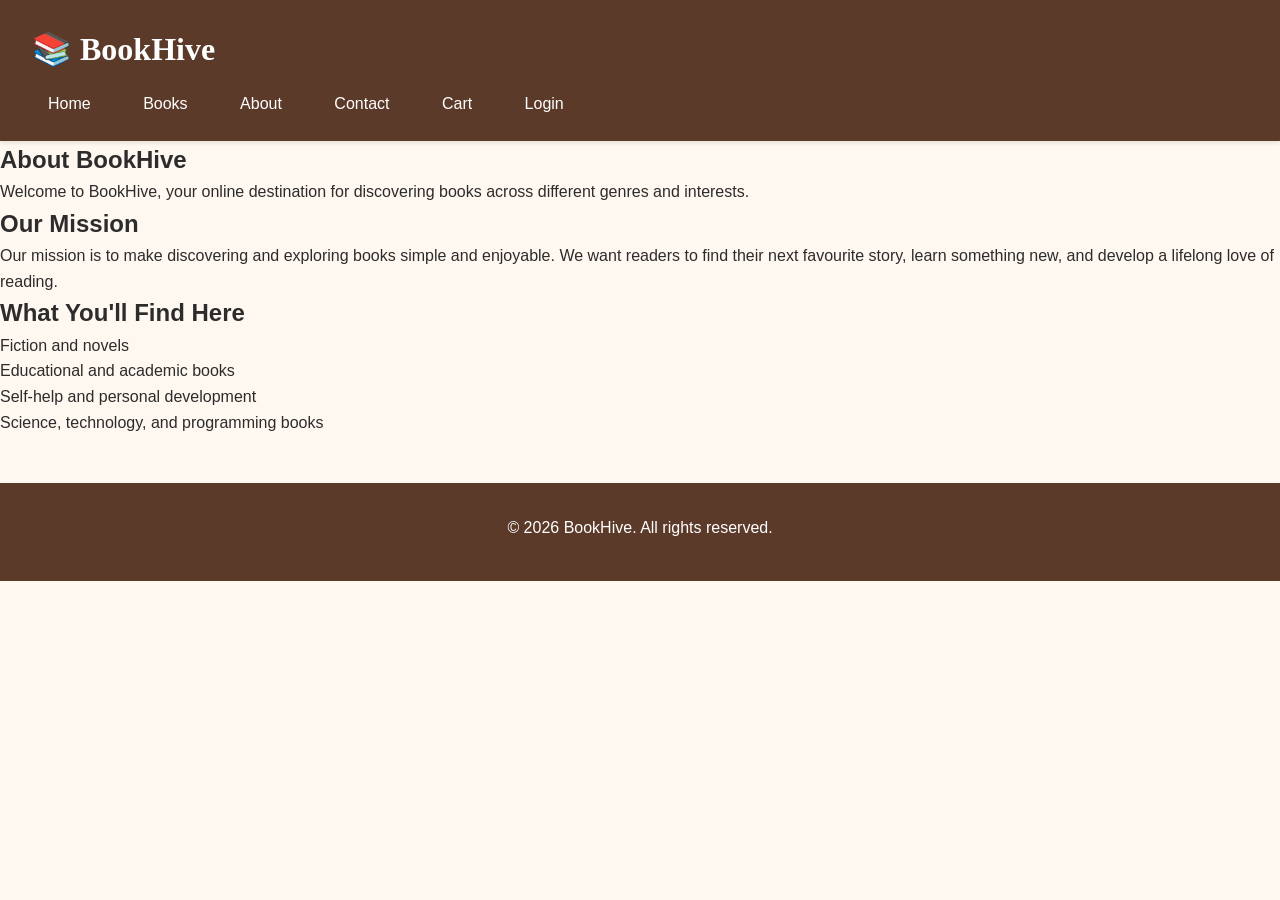
==== about.html @ f5afa5b2 "Phase 6 - Home page styled, brand identity established" ====
<!DOCTYPE html>
<html lang="en">
<head>
    <meta charset="UTF-8">
    <meta name="viewport" content="width=device-width, initial-scale=1.0">
    <title>About Us - BookHive</title>
    <link rel="stylesheet" href="css/style.css">
</head>
<body>

    <header>
        <h1>📚 BookHive</h1>

        <nav>
            <a href="index.html">Home</a>
            <a href="books.html">Books</a>
            <a href="about.html">About</a>
            <a href="contact.html">Contact</a>
            <a href="cart.html">Cart</a>
            <a href="login.html">Login</a>
        </nav>
    </header>

    <main>
        <section>
            <h2>About BookHive</h2>

            <p>
                Welcome to BookHive, your online destination for discovering
                books across different genres and interests.
            </p>
        </section>

        <section>
            <h2>Our Mission</h2>

            <p>
                Our mission is to make discovering and exploring books simple
                and enjoyable. We want readers to find their next favourite
                story, learn something new, and develop a lifelong love of reading.
            </p>
        </section>

        <section>
            <h2>What You'll Find Here</h2>

            <ul>
                <li>Fiction and novels</li>
                <li>Educational and academic books</li>
                <li>Self-help and personal development</li>
                <li>Science, technology, and programming books</li>
            </ul>
        </section>
    </main>

    <footer>
        <p>&copy; 2026 BookHive. All rights reserved.</p>
    </footer>

</body>
</html>
---- css/style.css ----
/* ===========================
   CSS RESET - Start Clean
   =========================== */

* {
    margin: 0;
    padding: 0;
    box-sizing: border-box;
}

html {
    font-size: 16px;
}

body {
    font-family: 'Inter', Arial, sans-serif;
    color: #2C2C2C;
    background-color: #FFF8F0;
    line-height: 1.6;
}

/* ===========================
   CSS VARIABLES - Brand Colors
   =========================== */

:root {
    /* Colors */
    --primary: #5B3A29;
    --accent: #F4A261;
    --bg: #FFF8F0;
    --text-dark: #2C2C2C;
    --text-muted: #6B6B6B;
    --success: #2E7D32;
    --error: #C62828;
    --white: #FFFFFF;
    --light-gray: #F5F5F5;

    /* Spacing */
    --space-xs: 0.5rem;
    --space-sm: 1rem;
    --space-md: 1.5rem;
    --space-lg: 2rem;
    --space-xl: 3rem;

    /* Other */
    --border-radius: 8px;
    --max-width: 1200px;
    --shadow-sm: 0 2px 4px rgba(0, 0, 0, 0.1);
    --shadow-md: 0 4px 12px rgba(0, 0, 0, 0.15);
}

/* ===========================
   HEADER
   =========================== */

header {
    background-color: var(--primary);
    color: var(--white);
    padding: var(--space-md) var(--space-lg);
    box-shadow: var(--shadow-sm);
    position: sticky;
    top: 0;
    z-index: 100;
}

header h1 {
    font-family: 'Playfair Display', Georgia, serif;
    font-size: 2rem;
    margin-bottom: var(--space-sm);
}

/* Navigation links */
nav a {
    color: var(--white);
    text-decoration: none;
    padding: var(--space-xs) var(--space-sm);
    margin-right: var(--space-sm);
    border-radius: 4px;
    transition: background-color 0.3s, color 0.3s;
}

nav a:hover {
    background-color: var(--accent);
    color: var(--primary);
}

/* ===========================
   HERO SECTION
   =========================== */

.hero {
    background: linear-gradient(
        135deg,
        #5B3A29 0%,
        #8B5E3C 100%
    );
    color: var(--white);
    text-align: center;
    padding: var(--space-xl) var(--space-md);
    min-height: 400px;
    display: flex;
    flex-direction: column;
    justify-content: center;
    align-items: center;
}

.hero h2 {
    font-family: 'Playfair Display', Georgia, serif;
    font-size: 3rem;
    margin-bottom: var(--space-sm);
}

.hero p {
    font-size: 1.25rem;
    margin-bottom: var(--space-lg);
    opacity: 0.9;
}

.hero .btn {
    background-color: var(--accent);
    color: var(--primary);
    padding: var(--space-sm) var(--space-lg);
    border-radius: var(--border-radius);
    text-decoration: none;
    font-weight: bold;
    transition: transform 0.2s, box-shadow 0.2s;
}

.hero .btn:hover {
    transform: translateY(-2px);
    box-shadow: var(--shadow-md);
}


/* ===========================
   FEATURED BOOKS
   =========================== */
.featured {
    padding: var(--space-xl) var(--space-md);
    max-width: var(--max-width);
    margin: 0 auto;
}

.featured h2 {
    font-family: 'Playfair Display', Georgia, serif;
    font-size: 2.5rem;
    color: var(--primary);
    text-align: center;
    margin-bottom: var(--space-lg);
}

/* BOOK CARDS */
.book-card {
    background: var(--white);
    border-radius: var(--border-radius);
    padding: var(--space-md);
    box-shadow: var(--shadow-sm);
    text-align: center;
    transition: transform 0.3s, box-shadow 0.3s;
    margin-bottom: var(--space-md);
}

.book-card:hover {
    transform: translateY(-5px);
    box-shadow: var(--shadow-md);
}

.book-card img {
    width: 100%;
    height: 250px;
    object-fit: cover;
    border-radius: 4px;
    margin-bottom: var(--space-sm);
}

.book-card h3 {
    font-family: 'Playfair Display', Georgia, serif;
    color: var(--primary);
    margin-bottom: var(--space-xs);
}

.book-card .author {
    color: var(--text-muted);
    margin-bottom: var(--space-sm);
}

.book-card .price {
    font-size: 1.5rem;
    font-weight: bold;
    color: var(--accent);
    margin-bottom: var(--space-sm);
}

.book-card button {
    background-color: var(--primary);
    color: var(--white);
    border: none;
    padding: var(--space-sm) var(--space-md);
    border-radius: var(--border-radius);
    cursor: pointer;
    width: 100%;
    transition: background-color 0.3s;
}

.book-card button:hover {
    background-color: #8B5E3C;
}

/* ===========================
   FOOTER
   =========================== */
footer {
    background-color: var(--primary);
    color: var(--white);
    text-align: center;
    padding: var(--space-lg) var(--space-md);
    margin-top: var(--space-xl);
}

footer p {
    margin-bottom: var(--space-xs);
}

footer a {
    color: var(--accent);
    text-decoration: none;
    margin: 0 var(--space-xs);
}

footer a:hover {
    text-decoration: underline;
}
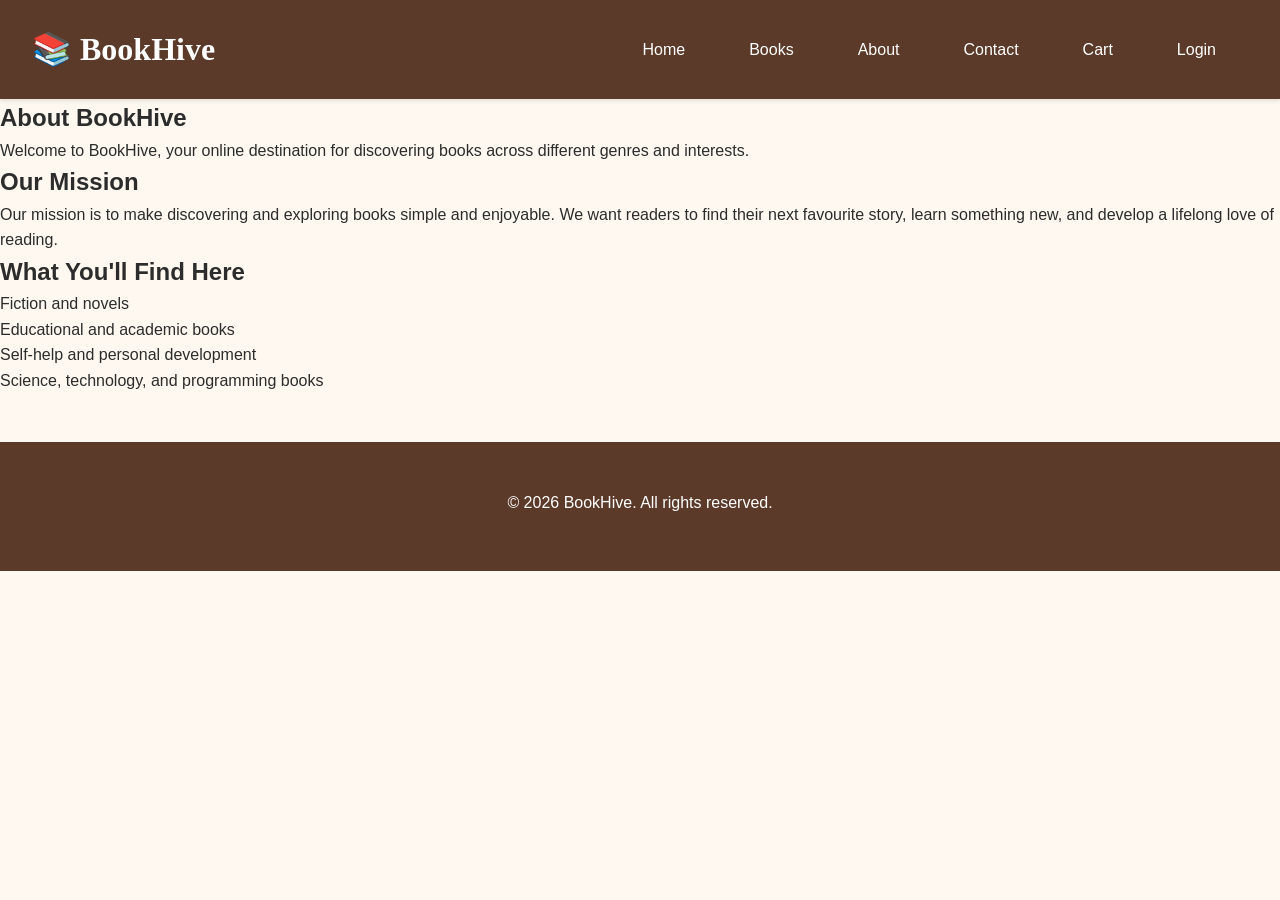
==== commit d084fe51: "Phase 8 - Responsive grid layout + animations" ====
--- a/about.html
+++ b/about.html
@@ -6,6 +6,7 @@
     <meta name="viewport" content="width=device-width, initial-scale=1.0">
     <title>About Us - BookHive</title>
     <link rel="stylesheet" href="css/style.css">
+    <link rel="stylesheet" href="css/responsive.css">
 </head>
 <body>
 
--- a/css/style.css
+++ b/css/style.css
@@ -150,6 +150,14 @@
     margin-bottom: var(--space-lg);
 }
 
+/* MAKE FEATURED INTO A FLEXBOOK CONTAINER */
+.featured {
+    display: flex;
+    flex-wrap: wrap;
+    justify-content: center;
+    gap: var(--space-lg);
+}
+
 /* BOOK CARDS */
 .book-card {
     background: var(--white);
@@ -159,6 +167,8 @@
     text-align: center;
     transition: transform 0.3s, box-shadow 0.3s;
     margin-bottom: var(--space-md);
+    flex: 1 1 250px;
+    max-width: 200px;
 }
 
 .book-card:hover {
@@ -231,3 +241,239 @@
 footer a:hover {
     text-decoration: underline;
 }
+
+/* ===========================
+   HEADER WITH FLEXBOX
+   =========================== */
+header {
+    background-color: var(--primary);
+    color: var(--white);
+    padding: var(--space-md) var(--space-lg);
+    box-shadow: var(--shadow-sm);
+    position: sticky;
+    top: 0;
+    z-index: 100;
+
+    /* FLEXBOX MAGIC */
+    display: flex;
+    justify-content: space-between;
+    align-items: center;
+    flex-wrap: wrap;
+    gap: var(--space-md);
+}
+
+header h1 {
+    font-family: 'Playfair Display', Georgia, serif;
+    font-size: 2rem;
+    margin-bottom: 0;
+}
+
+/* Navigation as a flex container */
+nav {
+    display: flex;
+    gap: var(--space-sm);
+    flex-wrap: wrap;
+}
+
+nav a {
+    color: var(--white);
+    text-decoration: none;
+    padding: var(--space-xs) var(--space-sm);
+    border-radius: 4px;
+    transition: all 0.3s;
+}
+
+nav a:hover {
+    background-color: var(--accent);
+    color: var(--primary);
+}
+
+/* ===========================
+   BOOK GRID - FLEXBOX
+   =========================== */
+.book-grid {
+    display: flex;
+    flex-wrap: wrap;
+    justify-content: center;
+    gap: var(--space-lg);
+    margin-top: var(--space-lg);
+}
+
+/* ===========================
+   CATEGORIES
+   =========================== */
+.categories {
+    background-color: var(--light-gray);
+    padding: var(--space-xl) var(--space-md);
+}
+
+.categories h2 {
+    font-family: 'Playfair Display', Georgia, serif;
+    font-size: 2.5rem;
+    color: var(--primary);
+    text-align: center;
+    margin-bottom: var(--space-lg);
+    max-width: var(--max-width);
+    margin-left: auto;
+    margin-right: auto;
+}
+
+.category-list-container {
+    display: flex;
+    flex-wrap: wrap;
+    justify-content: center;
+    gap: var(--space-md);
+    max-width: var(--max-width);
+    margin: 0 auto;
+}
+
+.category {
+    background: var(--white);
+    padding: var(--space-lg);
+    border-radius: var(--border-radius);
+    text-align: center;
+    box-shadow: var(--shadow-sm);
+    flex: 1 1 200px;
+    max-width: 240px;
+    cursor: pointer;
+    transition: all 0.3s;
+}
+
+.category:hover {
+    background-color: var(--accent);
+    color: var(--primary);
+    transform: scale(1.05);
+}
+
+.category h3 {
+    font-family: 'Playfair Display', Georgia, serif;
+    margin-bottom: var(--space-sm);
+}
+
+/* ===========================
+   FOOTER WITH COLUMNS
+   =========================== */
+footer {
+    background-color: var(--primary);
+    color: var(--white);
+    padding: var(--space-xl) var(--space-md);
+    margin-top: var(--space-xl);
+}
+
+.footer-content {
+    display: flex;
+    flex-wrap: wrap;
+    gap: var(--space-lg);
+    max-width: var(--max-width);
+    margin: 0 auto;
+}
+
+.footer-column {
+    flex: 1 1 200px;
+}
+
+.footer-column h4 {
+    font-family: 'Playfair Display', Georgia, serif;
+    margin-bottom: var(--space-md);
+    color: var(--accent);
+}
+
+.footer-column ul {
+    list-style: none;
+}
+
+.footer-column li {
+    margin-bottom: var(--space-xs);
+}
+
+.footer-column a {
+    color: var(--white);
+    text-decoration: none;
+    transition: color 0.3s;
+}
+
+.footer-column a:hover {
+    color: var(--accent);
+}
+
+.footer-bottom {
+    text-align: center;
+    padding-top: var(--space-lg);
+    margin-top: var(--space-lg);
+    border-top: 1px solid rgba(255,255,255,0.2);
+}
+
+/* ===========================
+   ANIMATIONS
+   =========================== */
+
+/* Fade in on page load */
+@keyframes fadeIn {
+    from {
+        opacity: 0;
+        transform: translateY(20px);
+    }
+
+    to {
+        opacity: 1;
+        transform: translateY(0);
+    }
+}
+
+.hero h2,
+.hero p,
+.hero .btn {
+    animation: fadeIn 0.8s ease-out forwards;
+}
+
+.hero p {
+    animation-delay: 0.2s;
+    opacity: 0;
+}
+
+.hero .btn {
+    animation-delay: 0.4s;
+    opacity: 0;
+}
+
+/* Pulse for sale tags */
+@keyframes pulse {
+    0%, 100% {
+        transform: scale(1);
+    }
+
+    50% {
+        transform: scale(1.05);
+    }
+}
+
+.sale-tag {
+    background: var(--error);
+    color: var(--white);
+    padding: 4px 8px;
+    border-radius: 4px;
+    font-size: 0.8rem;
+    display: inline-block;
+    animation: pulse 2s infinite;
+}
+
+/* Loading spinner */
+@keyframes spin {
+    from {
+        transform: rotate(0deg);
+    }
+
+    to {
+        transform: rotate(360deg);
+    }
+}
+
+.spinner {
+    width: 40px;
+    height: 40px;
+    border: 4px solid #f3f3f3;
+    border-top-color: var(--primary);
+    border-radius: 50%;
+    animation: spin 1s linear infinite;
+    margin: var(--space-lg) auto;
+}
--- a/css/responsive.css
+++ b/css/responsive.css
@@ -0,0 +1,115 @@
+/* ===========================
+   RESPONSIVE DESIGN
+   =========================== */
+
+/* ===========================
+   TABLET (768px and below)
+   =========================== */
+
+@media (max-width: 768px) {
+
+    /* Header - stack on mobile */
+    header {
+        flex-direction: column;
+        text-align: center;
+        gap: var(--space-sm);
+    }
+
+    header h1 {
+        font-size: 1.5rem;
+    }
+
+    nav {
+        justify-content: center;
+        gap: var(--space-xs);
+    }
+
+    nav a {
+        font-size: 0.9rem;
+        padding: 4px 8px;
+    }
+
+    /* Hero - smaller text */
+    .hero h2 {
+        font-size: 2rem;
+    }
+
+    .hero p {
+        font-size: 1rem;
+    }
+
+    .hero {
+        padding: var(--space-lg) var(--space-md);
+        min-height: 300px;
+    }
+
+    /* Featured books - tighter grid */
+    .featured h2 {
+        font-size: 2rem;
+    }
+
+    /* Filters - stack on mobile */
+    .filter-controls {
+        flex-direction: column;
+    }
+
+    /* Cart table - hide some columns on mobile */
+    .cart-table thead {
+        display: none;
+    }
+
+    .cart-table tbody tr {
+        display: block;
+        margin-bottom: var(--space-md);
+        background: var(--white);
+        padding: var(--space-md);
+        border-radius: var(--border-radius);
+    }
+
+    .cart-table td {
+        display: block;
+        text-align: left;
+        padding: var(--space-xs) 0;
+    }
+}
+
+/* ===========================
+   MOBILE (480px and below)
+   =========================== */
+
+@media (max-width: 480px) {
+
+    /* Even tighter on phones */
+    header h1 {
+        font-size: 1.25rem;
+    }
+
+    .hero h2 {
+        font-size: 1.5rem;
+    }
+
+    .book-card img {
+        height: 180px;
+    }
+
+    .footer-content {
+        flex-direction: column;
+        text-align: center;
+    }
+}
+
+/* ===========================
+   LARGE DESKTOPS (1400px+)
+   =========================== */
+
+@media (min-width: 1400px) {
+
+    .hero h2 {
+        font-size: 4rem;
+    }
+
+    .featured h2,
+    .categories h2 {
+        font-size: 3rem;
+    }
+}
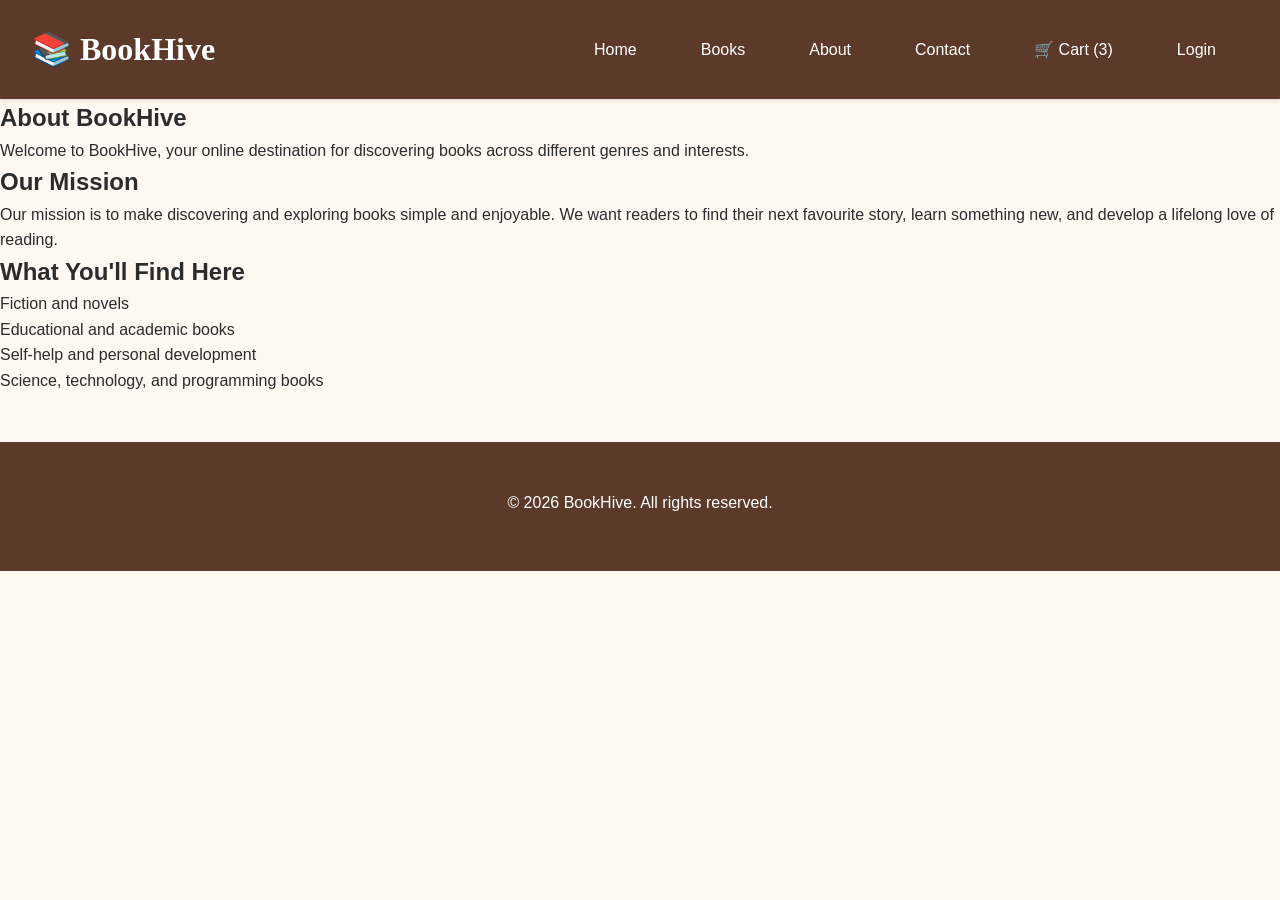
==== commit cbbea5e6: "Phase 9 - JavaScript basics, first DOM interactions" ====
--- a/about.html
+++ b/about.html
@@ -18,7 +18,7 @@
             <a href="books.html">Books</a>
             <a href="about.html">About</a>
             <a href="contact.html">Contact</a>
-            <a href="cart.html">Cart</a>
+            <a href="cart.html" id="card-link">🛒 Cart (<span id="cart-count">0</span>)</a>
             <a href="login.html">Login</a>
         </nav>
     </header>
@@ -59,5 +59,6 @@
         <p>&copy; 2026 BookHive. All rights reserved.</p>
     </footer>
 
+    <script src="js/main.js"></script>
 </body>
 </html>
